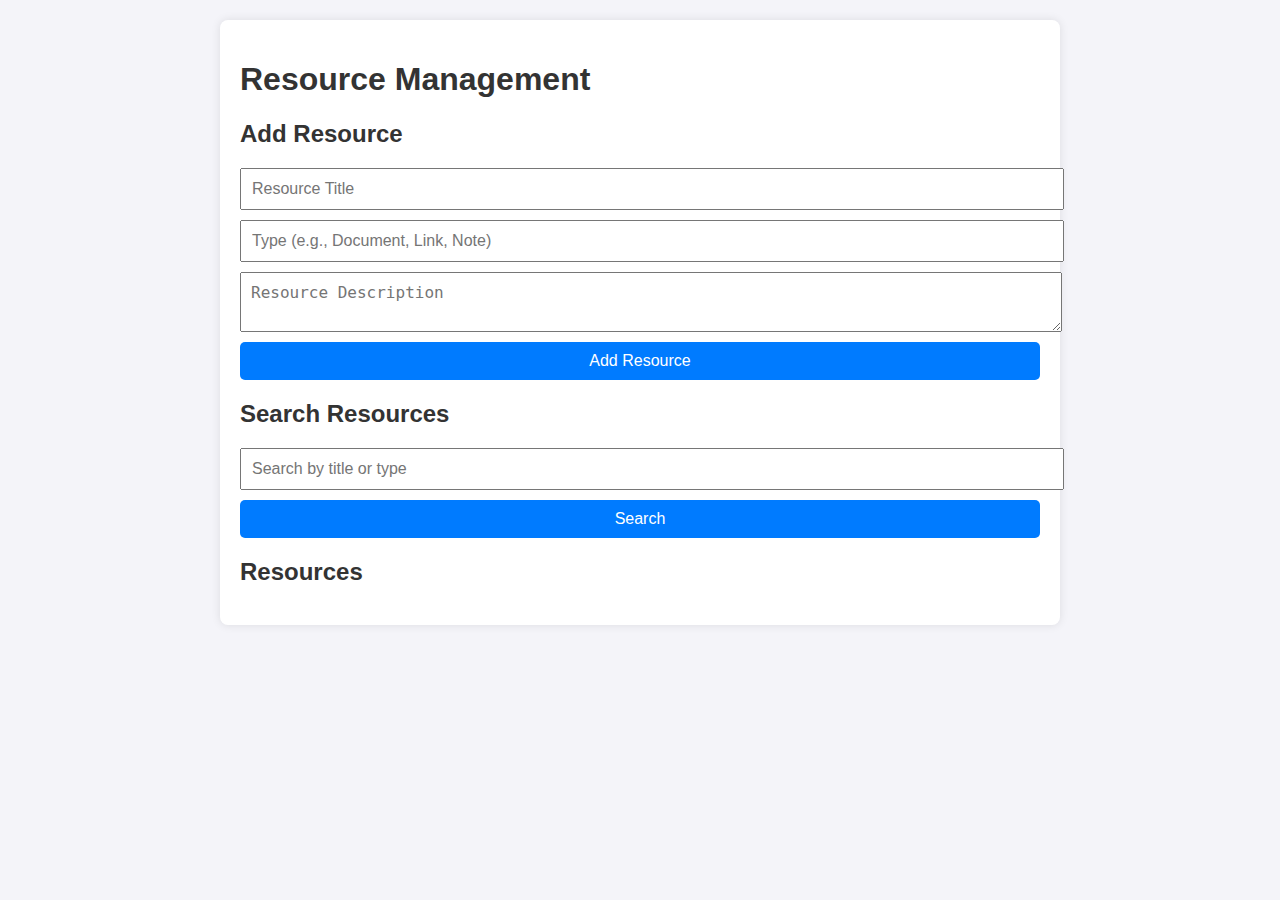
==== src/main/resources/static/pages/resource.html @ bca82a3b "resource module and dashboard" ====
<!DOCTYPE html>
<html lang="en">
<head>
  <meta charset="UTF-8">
  <meta name="viewport" content="width=device-width, initial-scale=1.0">
  <title>Resource Module</title>
  <link rel="stylesheet" href="../css/resource.css">
</head>
<body>
  <div class="container">
    <h1>Resource Management</h1>

    <!-- Add Resource Form -->
    <div class="form">
      <h2>Add Resource</h2>
      <input type="text" id="resourceTitle" placeholder="Resource Title">
      <input type="text" id="resourceType" placeholder="Type (e.g., Document, Link, Note)">
      <textarea id="resourceDescription" placeholder="Resource Description"></textarea>
      <button onclick="addResource()">Add Resource</button>
    </div>

    <!-- Search Resources -->
    <div class="search">
      <h2>Search Resources</h2>
      <input type="text" id="searchQuery" placeholder="Search by title or type">
      <button onclick="searchResources()">Search</button>
    </div>

    <!-- Resource List -->
    <div class="resource-list">
      <h2>Resources</h2>
      <ul id="resources"></ul>
    </div>
  </div>
  <script src="../js/resource.js"></script>
</body>
</html>
---- src/main/resources/static/css/resource.css ----
body {
    font-family: Arial, sans-serif;
    margin: 0;
    padding: 0;
    background-color: #f4f4f9;
  }
  
  .container {
    max-width: 800px;
    margin: 20px auto;
    padding: 20px;
    background: white;
    border-radius: 8px;
    box-shadow: 0 0 10px rgba(0, 0, 0, 0.1);
  }
  
  h1, h2 {
    color: #333;
  }
  
  input, textarea, button {
    display: block;
    width: 100%;
    margin: 10px 0;
    padding: 10px;
    font-size: 1rem;
  }
  
  button {
    background-color: #007bff;
    color: white;
    border: none;
    border-radius: 5px;
    cursor: pointer;
  }
  
  button:hover {
    background-color: #0056b3;
  }
  
  ul {
    list-style-type: none;
    padding: 0;
  }
  
  li {
    margin: 10px 0;
    padding: 10px;
    background: #f9f9f9;
    border-radius: 5px;
    box-shadow: 0 0 5px rgba(0, 0, 0, 0.1);
  }
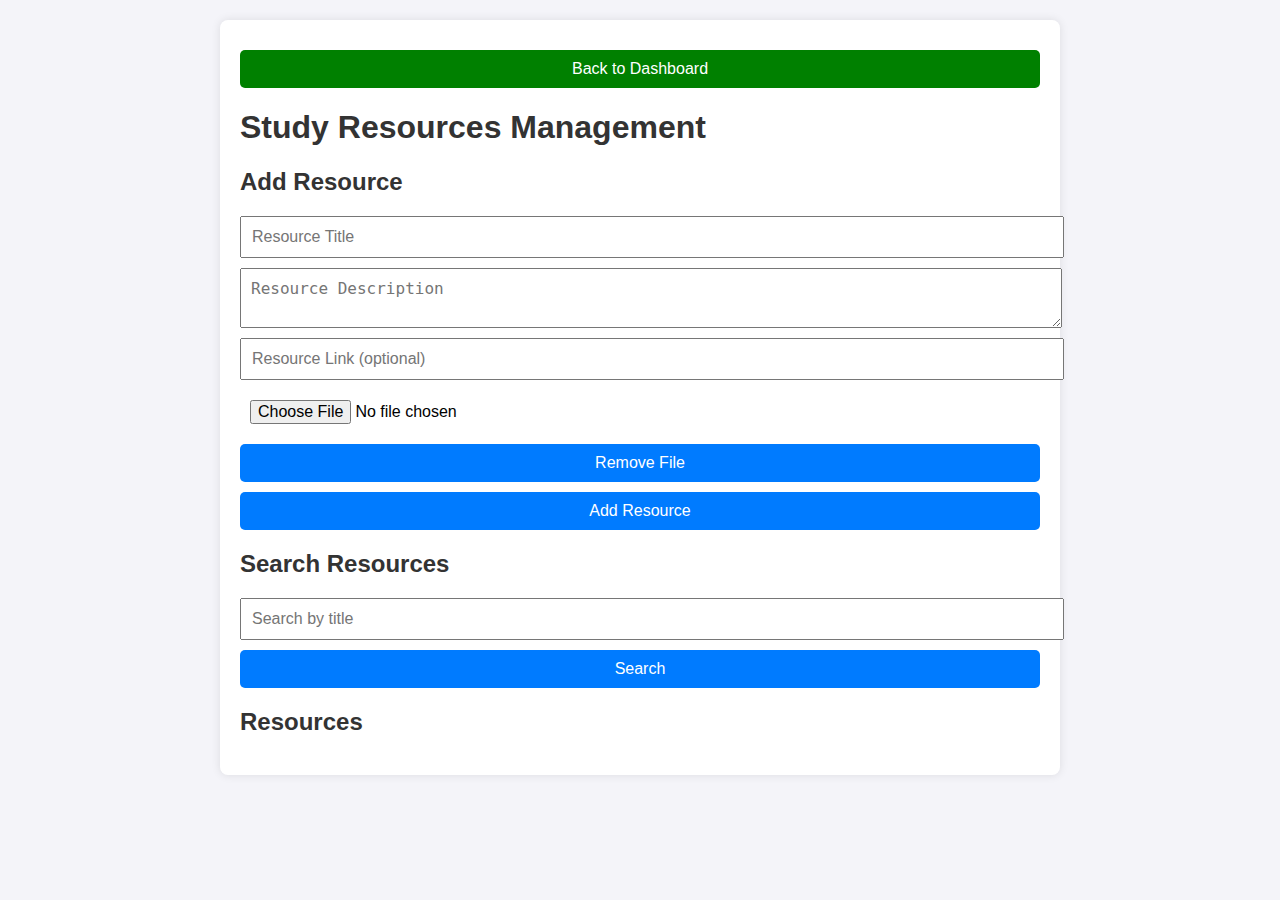
==== commit ad81fd59: "finished resource module" ====
--- a/src/main/resources/static/pages/resource.html
+++ b/src/main/resources/static/pages/resource.html
@@ -8,21 +8,28 @@
 </head>
 <body>
   <div class="container">
-    <h1>Resource Management</h1>
+
+    <button onclick="goToDashboard()" class="dashboard-btn" style="background-color: green;">Back to Dashboard</button>
+    
+    <h1>Study Resources Management</h1>
 
     <!-- Add Resource Form -->
     <div class="form">
-      <h2>Add Resource</h2>
-      <input type="text" id="resourceTitle" placeholder="Resource Title">
-      <input type="text" id="resourceType" placeholder="Type (e.g., Document, Link, Note)">
-      <textarea id="resourceDescription" placeholder="Resource Description"></textarea>
-      <button onclick="addResource()">Add Resource</button>
-    </div>
+        <h2>Add Resource</h2>
+        <input type="text" id="resourceTitle" placeholder="Resource Title">
+        <textarea id="resourceDescription" placeholder="Resource Description"></textarea>
+        <input type="text" id="resourceLink" placeholder="Resource Link (optional)">
+        <div>
+          <input type="file" id="resourceFile">
+          <button type="button" onclick="removeFile()">Remove File</button>
+        </div>
+        <button onclick="addResource()">Add Resource</button>
+      </div>          
 
     <!-- Search Resources -->
     <div class="search">
       <h2>Search Resources</h2>
-      <input type="text" id="searchQuery" placeholder="Search by title or type">
+      <input type="text" id="searchQuery" placeholder="Search by title">
       <button onclick="searchResources()">Search</button>
     </div>
 
@@ -33,5 +40,10 @@
     </div>
   </div>
   <script src="../js/resource.js"></script>
+  <script>
+    function goToDashboard() {
+      window.location.href = "../pages/dashboard.html"; // Adjust the path if necessary
+    }
+  </script>
 </body>
 </html>--- a/src/main/resources/static/css/resource.css
+++ b/src/main/resources/static/css/resource.css
@@ -50,4 +50,10 @@
     border-radius: 5px;
     box-shadow: 0 0 5px rgba(0, 0, 0, 0.1);
   }
+
+  .resource-type {
+    font-size: x-small;
+    color: grey;
+    font-style: italic;
+  }
   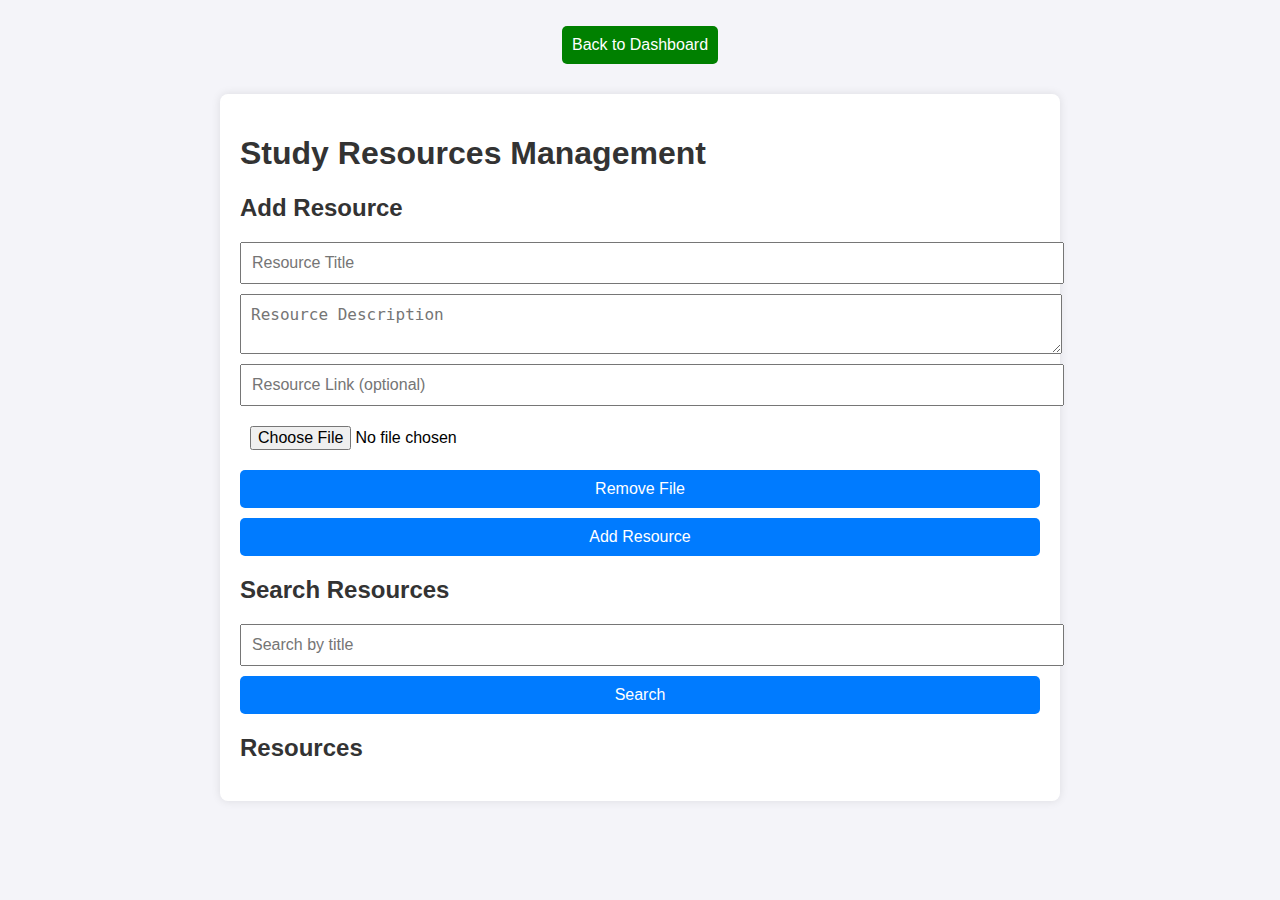
==== commit 8bfbea24: "finished all 3 modules" ====
--- a/src/main/resources/static/pages/resource.html
+++ b/src/main/resources/static/pages/resource.html
@@ -7,10 +7,10 @@
   <link rel="stylesheet" href="../css/resource.css">
 </head>
 <body>
+  <div style="display: flex; justify-content: center; align-items: center; margin-top: 1rem;">
+    <button onclick="goToDashboard()" class="dashboard-btn" style="background-color: green; width: fit-content;">Back to Dashboard</button>
+  </div>
   <div class="container">
-
-    <button onclick="goToDashboard()" class="dashboard-btn" style="background-color: green;">Back to Dashboard</button>
-    
     <h1>Study Resources Management</h1>
 
     <!-- Add Resource Form -->
